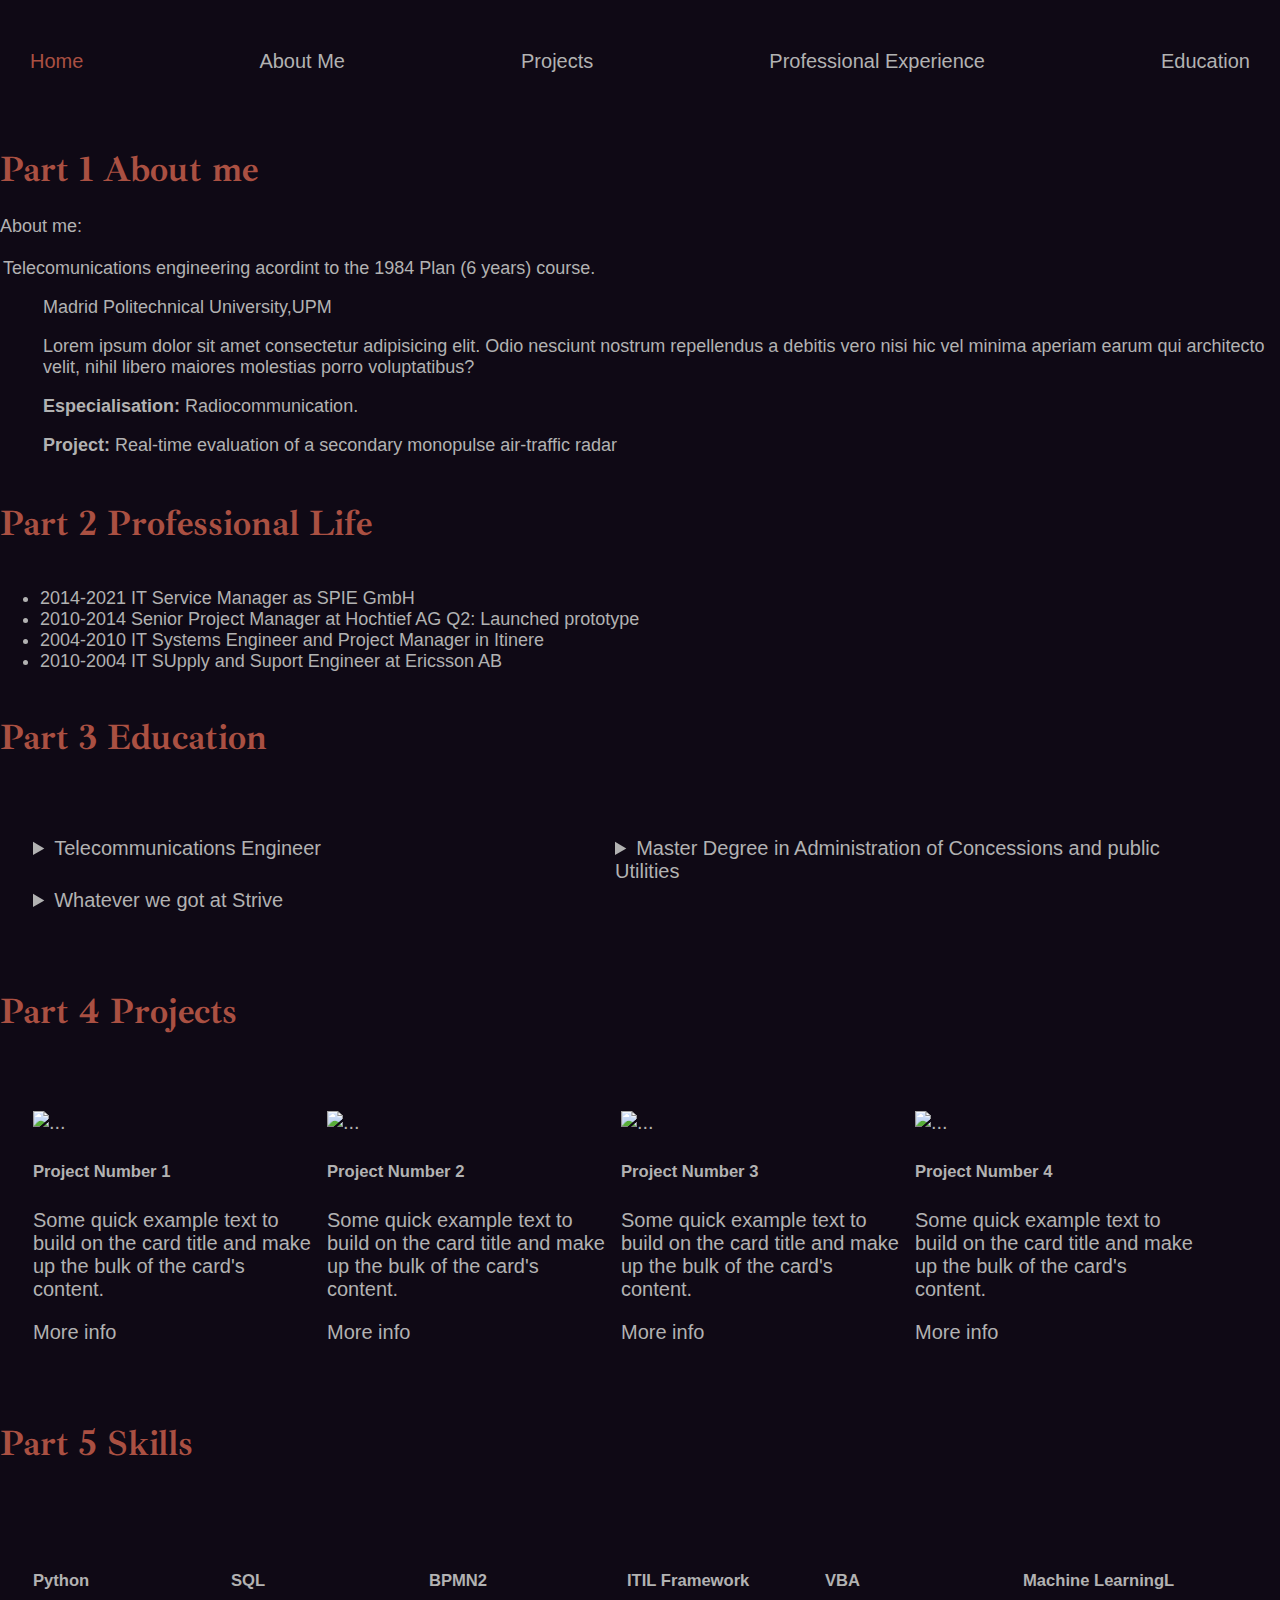
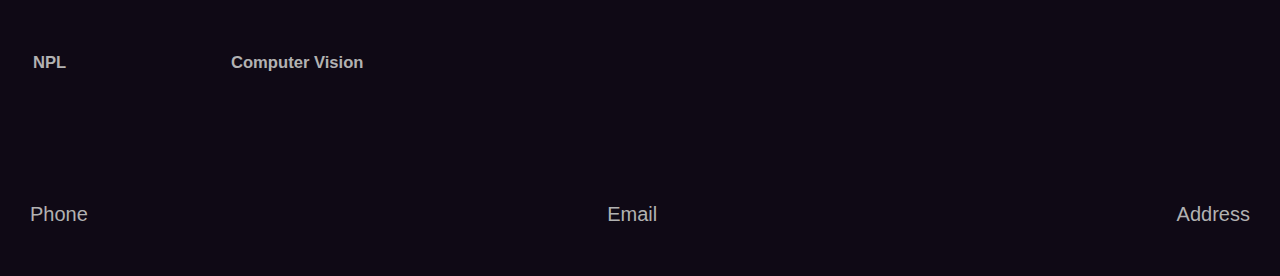
==== M8_test.html @ a64d8873 "First upload" ====
<!DOCTYPE html>
<html lang="en">
<head>
    <meta charset="UTF-8">
    <meta http-equiv="X-UA-Compatible" content="IE=edge">
    <meta name="viewport" content="width=device-width, initial-scale=1.0">
    <link rel="stylesheet" href="css/mystyle.css" />

   <link rel="preconnect" href="https://fonts.googleapis.com">
   <link rel="preconnect" href="https://fonts.gstatic.com" crossorigin>
   <link href="https://fonts.googleapis.com/css2?family=Ibarra+Real+Nova:wght@400;600;700&display=swap" rel="stylesheet">

   

    

    <title>Test CV Page</title>

    
</head>
<body>
<div class="navbar">
    <div><a class="active" href="#home">Home</a></div>
    <div><a href="#news">About Me</a></div>
    <div><a href="#contact">Projects</a></div>
    <div><a href="#about">Professional Experience</a></div>
    <div><a href="#about">Education</a></div>

</div>
<div>
    <h1>Part 1 About me</h1>

    <div class = 'aboutme'> About me:<br/>
        <div class="card_uwide"> 
                <p>Telecomunications engineering acordint to the 1984 Plan (6 years) course.</p>
                <ul class="listing">
                        Madrid Politechnical University,UPM
                </ul> 
                <ul class="listing">
                   Lorem ipsum dolor sit amet consectetur adipisicing elit. Odio nesciunt nostrum repellendus a debitis vero nisi hic vel minima aperiam earum qui architecto velit, nihil libero maiores molestias porro voluptatibus?
                </ul>

                <ul class="listing">
                    <strong>Especialisation:</strong> Radiocommunication.
                </ul>
                <ul class="listing">
                    <strong>Project:</strong> Real-time evaluation of a secondary monopulse air-traffic radar
                </ul>
                   
                </p>
        
        </div>


    </div>
</div>
    
<h1>Part 2 Professional Life</h1>


<ul class="card-uwide">
    <li><span class="prof">2014-2021 IT Service Manager as SPIE GmbH</span></li>
    <li><span class="prof">2010-2014 Senior Project Manager at Hochtief AG Q2: Launched prototype</span></li>
    <li><span class="prof">2004-2010 IT Systems Engineer and Project Manager in Itinere</span></li>
    <li><span class="prof">2010-2004 IT SUpply and Suport Engineer at Ericsson AB</span></li>
    </ul>



<h1>Part 3 Education</h1>

<div class = "row">
<div class ="col">
    <div class="card_wide"> 
    <details>
        <summary>Telecommunications Engineer</summary>
        <p>Telecomunications engineering acordint to the 1984 Plan (6 years) course.</p>
        <ul class="listing">
                Madrid Politechnical University,UPM
        </ul> 
        <ul class="listing">
            <strong>Especialisation:</strong> Radiocommunication.
        </ul>
        <ul class="listing">
            <strong>Project:</strong> Real-time evaluation of a secondary monopulse air-traffic radar
        </ul>
           
        </p>
      </details>
    </div>
</div>
<div class ="col">
    <div class= "card_wide">
        <details>
        <summary>Master Degree in Administration of Concessions and public Utilities</summary>
        <p>Telecomunications engineering acordint to the 1984 Plan (6 years) course.</p>
        <ul class="listing">
            Madrid Politechnical University,UPM
        </ul>
                 
        <ul class="listing">
            <strong>Especialisation:</strong> Radiocommunication.
        </ul>
        <ul class="listing">
            <strong>Project:</strong> Real-time evaluation of a secondary monopulse air-traffic radar
        </ul>
           
        </p>
      </details>
    </div>
</div>

<div class ="col">
    <div class="card_wide"> 
        <details>
        <summary>Whatever we got at Strive</summary>
        <p>Need more info about this</p>
        <ul class="listing">
                Madrid Politechnical University,UPM
        </ul> 
        <ul class="listing">
            <strong>Especialisation:</strong> Radiocommunication.
        </ul>
        <ul class="listing">
            <strong>Project:</strong> Real-time evaluation of a secondary monopulse air-traffic radar
        </ul>
           
        </p>
      </details>
    </div>
</div>
</div>
<h1>Part 4 Projects</h1>


<div class="row">
    <div class="col">
        <div class="card" style="width: 18rem;">
            <img src="..." class="card-img-top" alt="...">
                <div class="card-body">


                <h5 class="card-title">Project Number 1</h5>
            <p class="card-text">Some quick example text to build on the card title and make up the bulk of the card's content.</p>
            <a href="#" class="project_link">More info</a>
            </div>
        </div>
    </div>

    <div class="col">
        <div class="card" style="width: 18rem;">
        <img src="..." class="card-img-top" alt="...">
            <div class="card-body">
            <h5 class="card-title">Project Number 2</h5>
            <p class="card-text">Some quick example text to build on the card title and make up the bulk of the card's content.</p>
            <a href="#" class="project_link">More info</a>
            </div>
        </div>
    </div>

    <div class="col">
        <div class="card" style="width: 18rem;">
        <img src="..." class="card-img-top" alt="...">
            <div class="card-body">
            <h5 class="card-title">Project Number 3</h5>
            <p class="card-text">Some quick example text to build on the card title and make up the bulk of the card's content.</p>
            <a href="#" class="project_link">More info</a>
            </div>
        </div>
    </div>

    <div class="col">
        <div class="card" style="width: 18rem;">
        <img src="..." class="card-img-top" alt="...">
            <div class="card-body">
            <h5 class="card-title">Project Number 4</h5>
            <p class="card-text">Some quick example text to build on the card title and make up the bulk of the card's content.</p>
            <a href="#" class="project_link">More info</a>
            </div>
        </div>
    </div>
</div>


 
<h1>Part 5 Skills </h1>


<div class="row">
    <div class="col">
        <div class="minicard" style="width: 12rem;">
            <div class="card-body">
                <h5 class="card-title">Python</h5>
        </div>
        </div>
    </div>
    <div class="col">
        <div class="minicard" style="width: 12rem;">
            <div class="card-body">
                <h5 class="card-title">SQL</h5>
        </div>
        </div>
    </div>
    <div class="col">
        <div class="minicard" style="width: 12rem;">
            <div class="card-body">
                <h5 class="card-title">BPMN2</h5>
        </div>
        </div>
    </div>
    <div class="col">
        <div class="minicard" style="width: 12rem;">
            <div class="card-body">
                <h5 class="card-title">ITIL Framework</h5>
        </div>
        </div>
    </div>
    <div class="col">
        <div class="minicard" style="width: 12rem;">
            <div class="card-body">
                <h5 class="card-title">VBA</h5>
        </div>
        </div>
    </div>
    <div class="col">
        <div class="minicard" style="width: 12rem;">
            <div class="card-body">
                <h5 class="card-title">Machine LearningL</h5>
        </div>
        </div>
    </div>
    <div class="col">
        <div class="minicard" style="width: 12rem;">
            <div class="card-body">
                <h5 class="card-title">NPL</h5>
        </div>
        </div>
    </div>
    <div class="col">
        <div class="minicard" style="width: 12rem;">
            <div class="card-body">
                <h5 class="card-title">Computer Vision</h5>
        </div>
        </div>
    </div>


</div>



<div class="contact">
    <div><a href="#Phone">Phone</a></div>
    <div><a href="#email">Email</a></div>
    <div><a href="#address">Address</a></div>

</div>





</body>
</html>
---- css/mystyle.css ----
:root {
  --main-bg-color: #0f0915;
  --primary-color:#b2b2b2ff;
  --secondary-color: #aa5042ff;
  --tertiery-color: #636940ff;
  --cuaternary-color: #125e8aff;
  } 



body{
    
        background-color:var(--main-bg-color);
        color:var(--primary-color);
        font-family: 'Abril Fatface', sans-serif;
        font-size:18px;
        margin: 0;
        display: flex;
        flex-direction: column;
}

h1{
    font-family: 'Ibarra Real Nova', serif;
    color:var(--secondary-color)

}

.navbar{
 
    display:flex;
    justify-content: space-between;
    align-items: flex-start;
    flex-direction: row;
    flex-wrap: wrap;
    align-content: center;
    font-size:20px;
    padding-top: 50px;
    padding-right: 30px;
    padding-bottom: 50px;
    padding-left: 30px;
    font-family: 'Abril Fatface', sans-serif;

}

.contact{
 
    display:flex;
    justify-content: space-between;
    align-items: flex-start;
    flex-direction: row;
    flex-wrap: wrap;
    align-content: center;
    font-size:20px;
    font-family: 'Abril Fatface', sans-serif;
    padding-top: 50px;
    padding-right: 30px;
    padding-bottom: 50px;
    padding-left: 30px;


}


.active{
    color:var(--secondary-color)

}

svg {
    fill: var(--primary-color);
    width:32px;
    height:32px;
  }

a{
    text-decoration: none;
    color: var(--primary-color);
}

a:hover{
 
    color:var(--cuaternary-color);
}

.row {
display:flex;
    justify-content: space-center;
    align-items: flex-start;
    flex-direction: row;
    flex-wrap: wrap;
    align-content: center;
    font-size:20px;
    font-family: 'Abril Fatface', sans-serif;
    padding-top: 50px;
    padding-right: 30px;
    padding-bottom: 50px;
    padding-left: 30px;
}

.card_wide{
    background-color:transparent;
    border:3px solid transparent;
   width: 36rem;
}

.card_uwide{
    background-color:transparent;
    border:3px solid transparent;

}

.card{
    background-color:transparent;
    border:3px solid transparent;
}

.card:hover{
    cursor:pointer;
    border:4px solid var(--tertiary-color);
    transition: 0.2s;
    transform:translateY(-1px);
}

.card-img-top img{ 
        max-width: 100%; 
        display: block; 
        height: auto;
        object-fit:contain;
      }
}



background-size: contain
.prof{
    padding-top: 50px;
    padding-right: 30px;
    padding-bottom: 50px;
    padding-left: 30px;
    border:4px solid var(--tertiary-color);
    transition: 0.2s;
}

.minicard{
    background-color:transparent;
    border:3px solid transparent;
}
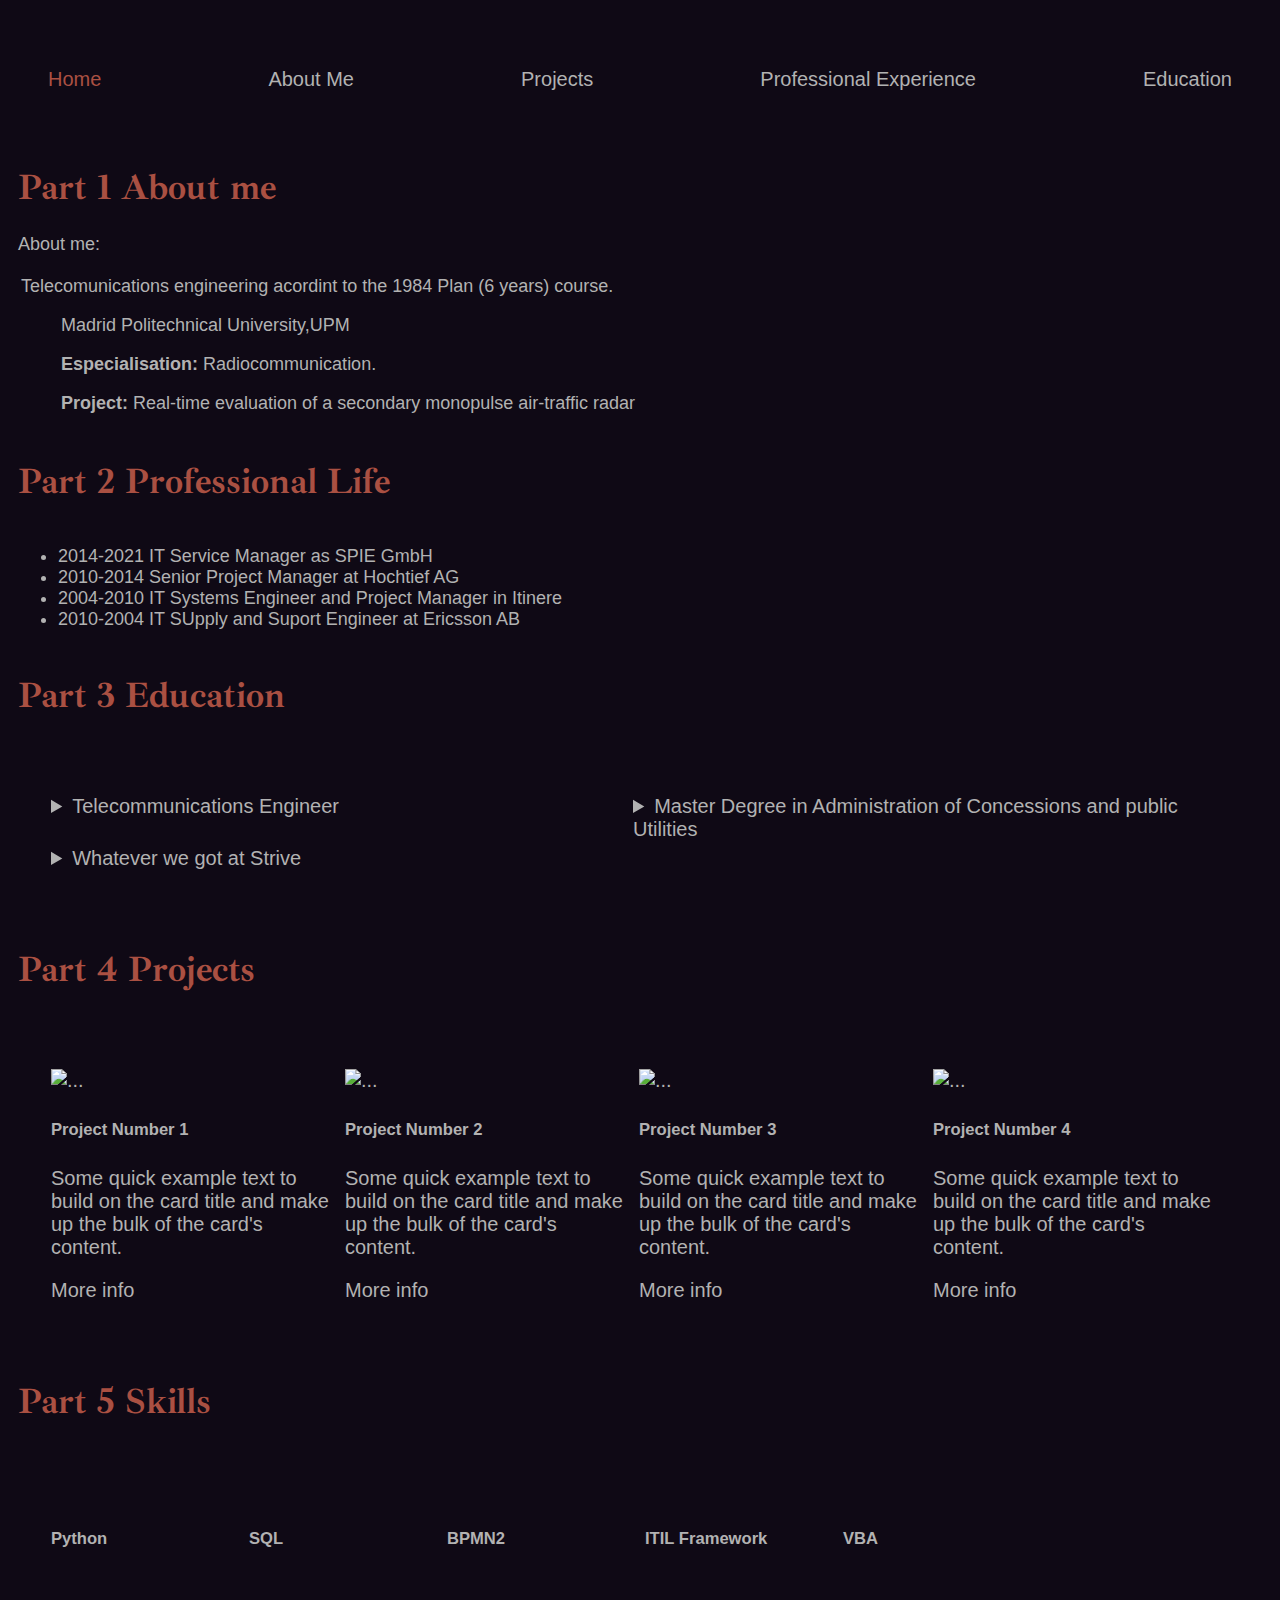
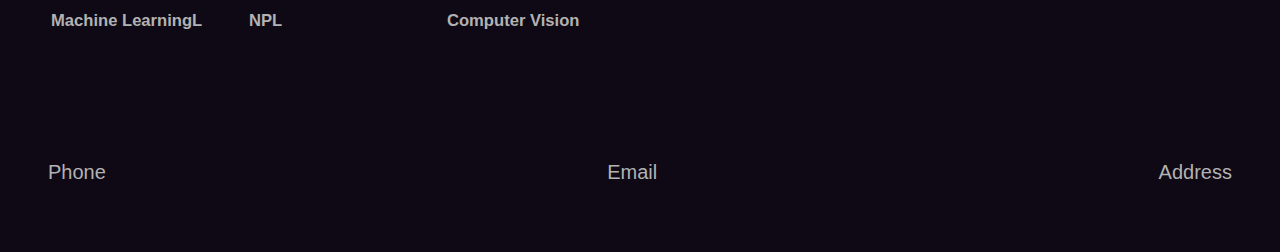
==== commit c9394c9d: "check in\" ====
--- a/M8_test.html
+++ b/M8_test.html
@@ -28,7 +28,7 @@
 
 </div>
 <div>
-    <h1>Part 1 About me</h1>
+   <div> <h1>Part 1 About me</h1></div>
 
     <div class = 'aboutme'> About me:<br/>
         <div class="card_uwide"> 
@@ -36,10 +36,7 @@
                 <ul class="listing">
                         Madrid Politechnical University,UPM
                 </ul> 
-                <ul class="listing">
-                   Lorem ipsum dolor sit amet consectetur adipisicing elit. Odio nesciunt nostrum repellendus a debitis vero nisi hic vel minima aperiam earum qui architecto velit, nihil libero maiores molestias porro voluptatibus?
-                </ul>
-
+                
                 <ul class="listing">
                     <strong>Especialisation:</strong> Radiocommunication.
                 </ul>
@@ -60,7 +57,7 @@
 
 <ul class="card-uwide">
     <li><span class="prof">2014-2021 IT Service Manager as SPIE GmbH</span></li>
-    <li><span class="prof">2010-2014 Senior Project Manager at Hochtief AG Q2: Launched prototype</span></li>
+    <li><span class="prof">2010-2014 Senior Project Manager at Hochtief AG</span></li>
     <li><span class="prof">2004-2010 IT Systems Engineer and Project Manager in Itinere</span></li>
     <li><span class="prof">2010-2004 IT SUpply and Suport Engineer at Ericsson AB</span></li>
     </ul>
--- a/css/mystyle.css
+++ b/css/mystyle.css
@@ -14,7 +14,7 @@
         color:var(--primary-color);
         font-family: 'Abril Fatface', sans-serif;
         font-size:18px;
-        margin: 0;
+        padding: 10px;
         display: flex;
         flex-direction: column;
 }
@@ -26,24 +26,26 @@
 }
 
 .navbar{
- 
+   
+    background-color:var(--main-bg-color);
     display:flex;
     justify-content: space-between;
     align-items: flex-start;
     flex-direction: row;
     flex-wrap: wrap;
-    align-content: center;
+    align-content:space-between ;
     font-size:20px;
     padding-top: 50px;
     padding-right: 30px;
     padding-bottom: 50px;
     padding-left: 30px;
     font-family: 'Abril Fatface', sans-serif;
-
+    
 }
 
 .contact{
- 
+    background-color:var(--main-bg-color);
+    
     display:flex;
     justify-content: space-between;
     align-items: flex-start;
